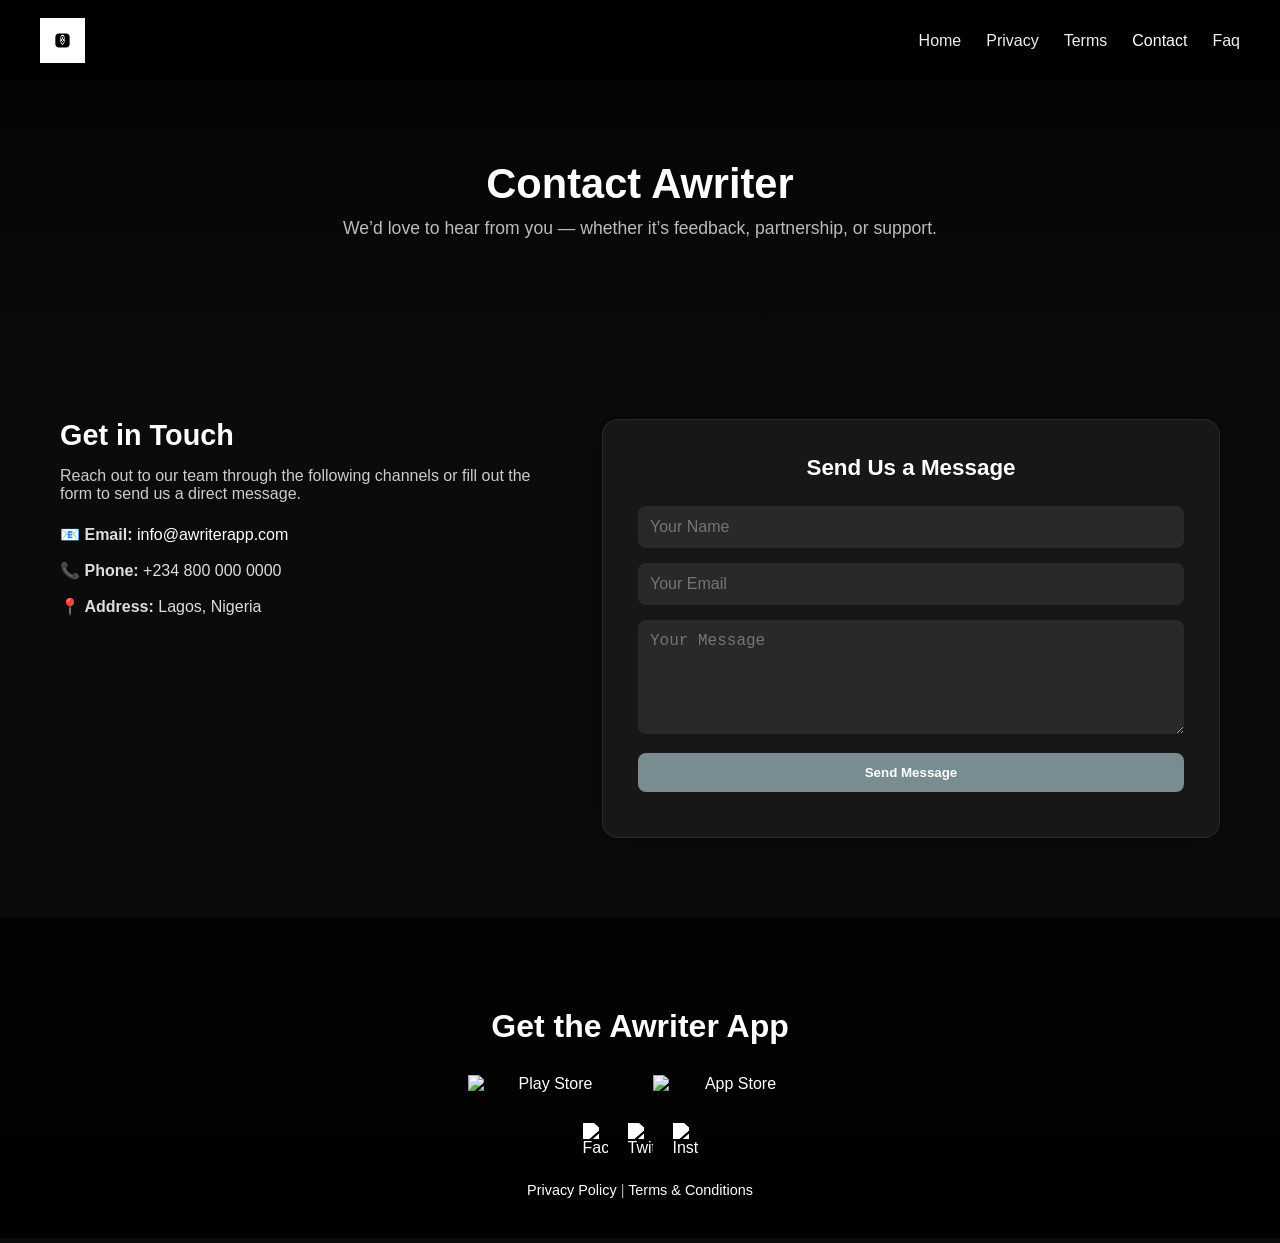
==== contact.html @ 30ffb15b "Initial commit" ====
<!DOCTYPE html>
<html lang="en">
<head>
  <meta charset="UTF-8" />
  <meta name="viewport" content="width=device-width, initial-scale=1.0" />
  <title>Awriter | Contact Us</title>
  <link rel="stylesheet" href="css/contact.css" />

  <!-- EmailJS -->
  <script type="text/javascript" src="https://cdn.emailjs.com/dist/email.min.js"></script>
  <script type="text/javascript">
    (function() {
      emailjs.init("rO7YVn5J95ugi54Cm"); // Replace with your EmailJS public key
    })();
  </script>
</head>
<body>

  <!-- Header -->
  <header class="site-header">
    <div class="container header-inner">
      <img src="images/Nextel tech (72).png" alt="AWriter logo" class="logo" />
      <nav>
        <ul>
          <li><a href="index.html">Home</a></li>
          <li><a href="privacy.html">Privacy</a></li>
          <li><a href="Terms.html">Terms</a></li>
          <li><a href="contact.html" class="active">Contact</a></li>
           <li><a href="faq.html">Faq</a></li>
        </ul>
      </nav>
    </div>
  </header>

  <!-- Hero -->
  <section class="hero">
    <div class="hero-overlay"></div>
    <h1>Contact Awriter</h1>
    <p>We’d love to hear from you — whether it’s feedback, partnership, or support.</p>
  </section>

  <!-- Contact Section -->
  <section class="contact">
    <div class="contact-container">
      <div class="contact-info">
        <h2>Get in Touch</h2>
        <p>Reach out to our team through the following channels or fill out the form to send us a direct message.</p>
        <ul>
          <li>📧 <strong>Email:</strong> <a href="mailto:info@awriterapp.com">info@awriterapp.com</a></li>
          <li>📞 <strong>Phone:</strong> +234 800 000 0000</li>
          <li>📍 <strong>Address:</strong> Lagos, Nigeria</li>
        </ul>
      </div>

      <form id="contact-form" class="contact-form">
        <h2>Send Us a Message</h2>
        <input type="text" name="from_name" placeholder="Your Name" required />
        <input type="email" name="reply_to" placeholder="Your Email" required />
        <textarea name="message" placeholder="Your Message" rows="5" required></textarea>
        <button type="submit">Send Message</button>
        <p id="status-message"></p>
      </form>
    </div>
  </section>

  <!-- Footer -->
  <footer class="footer">
    <div class="footer-bg">
      <div class="footer-gradient"></div>
      <h2>Get the Awriter App</h2>
      <div class="download-row">
        <img src="playstore.png" alt="Play Store" />
        <img src="appstore.png" alt="App Store" />
      </div>
      <div class="socials">
        <img src="facebook.svg" alt="Facebook" />
        <img src="twitter.svg" alt="Twitter" />
        <img src="instagram.svg" alt="Instagram" />
      </div>
      <p><a href="privacy.html">Privacy Policy</a> | <a href="Terms.html">Terms & Conditions</a></p>
    </div>
  </footer>

  <!-- Sticky Header -->
  <script>
    window.addEventListener("scroll", () => {
      const header = document.querySelector(".site-header");
      if (window.scrollY > 20) header.classList.add("scrolled");
      else header.classList.remove("scrolled");
    });
  </script>

  <!-- EmailJS Script -->
  <script>
    document.getElementById('contact-form').addEventListener('submit', function(event) {
      event.preventDefault();

      emailjs.sendForm('service_wnz6v8c', 'template_6586d5d', this)
        .then(function() {
          document.getElementById('status-message').innerText = "✅ Message sent successfully!";
          document.getElementById('contact-form').reset();
        }, function(error) {
          document.getElementById('status-message').innerText = "❌ Failed to send message. Try again later.";
          console.error('FAILED...', error);
        });
    });
  </script>

</body>
</html>
---- css/contact.css ----
/* RESET */
* {
  margin: 0;
  padding: 0;
  box-sizing: border-box;
}

body {
  font-family: "Poppins", sans-serif;
  background-color: #0b0b0b;
  color: #fff;
  overflow-x: hidden;
}

/* HEADER */
.site-header {
  position: fixed;
  top: 0;
  width: 100%;
  background: rgba(0, 0, 0, 0.75);
  backdrop-filter: blur(8px);
  padding: 18px 25px;
  z-index: 1000;
}

.header-inner {
  max-width: 1200px;
  margin: auto;
  display: flex;
  align-items: center;
  justify-content: space-between;
}

.logo {
  height: 45px;
}

nav ul {
  display: flex;
  list-style: none;
  gap: 25px;
}

nav ul li a {
  color: #eee;
  text-decoration: none;
  font-weight: 500;
  transition: 0.3s;
}

nav ul li a.active,
nav ul li a:hover {
  color: #ffffff;
}

/* HERO */
.hero {
  padding: 160px 20px 100px;
  text-align: center;
  position: relative;
  background: url("images/contact-bg.jpg") center/cover no-repeat;
}

.hero::before {
  content: "";
  position: absolute;
  inset: 0;
  background: linear-gradient(rgba(0, 0, 0, 0.8), rgba(10, 10, 10, 0.9));
  z-index: 0;
}

.hero h1,
.hero p {
  position: relative;
  z-index: 1;
}

.hero h1 {
  font-size: 2.6rem;
  font-weight: 600;
  margin-bottom: 10px;
}

.hero p {
  font-size: 1.1rem;
  color: #bbb;
}

/* CONTACT */
.contact {
  padding: 80px 20px;
  max-width: 1200px;
  margin: auto;
}

.contact-container {
  display: flex;
  flex-wrap: wrap;
  gap: 40px;
  align-items: flex-start;
  justify-content: space-between;
}

.contact-info {
  flex: 1 1 40%;
}

.contact-info h2 {
  font-size: 1.8rem;
  color: #ffffff;
  margin-bottom: 15px;
}

.contact-info p {
  color: #ccc;
  margin-bottom: 20px;
}

.contact-info ul {
  list-style: none;
}

.contact-info li {
  margin-bottom: 12px;
  color: #ddd;
  line-height: 1.5;
}

.contact-info a {
  color: #ffffff;
  text-decoration: none;
  font-weight: 500;
}

.contact-info a:hover {
  text-decoration: underline;
}

/* FORM */
.contact-form {
  flex: 1 1 50%;
  background: rgba(255, 255, 255, 0.05);
  padding: 35px;
  border-radius: 16px;
  border: 1px solid rgba(255, 255, 255, 0.08);
  box-shadow: 0 0 25px rgba(0, 0, 0, 0.4);
}

.contact-form h2 {
  margin-bottom: 25px;
  color: #ffffff;
  font-size: 1.4rem;
  text-align: center;
}

.contact-form input,
.contact-form textarea {
  width: 100%;
  background: rgba(255, 255, 255, 0.08);
  border: none;
  outline: none;
  color: #fff;
  padding: 12px;
  margin-bottom: 15px;
  border-radius: 8px;
  font-size: 1rem;
  transition: 0.3s;
}

.contact-form input:focus,
.contact-form textarea:focus {
  background: rgba(255, 255, 255, 0.15);
}

.contact-form button {
  background: #798c91;
  border: none;
  padding: 12px 25px;
  border-radius: 8px;
  color: #fff;
  font-weight: 600;
  cursor: pointer;
  transition: 0.3s;
  width: 100%;
}

.contact-form button:hover {
  background: #000000;
}

/* STATUS MESSAGE */
#status-message {
  text-align: center;
  margin-top: 10px;
  font-size: 0.95rem;
  color: #9de29d; /* success color */
}

#status-message.error {
  color: #ff6b6b; /* error color */
}

/* FOOTER */
.footer {
  position: relative;
  text-align: center;
  padding: 90px 20px 40px;
  color: #fff;
  overflow: hidden;
}

.footer-gradient {
  position: absolute;
  inset: 0;
  background: 
    linear-gradient(to top, rgba(0, 0, 0, 0.95), rgba(0, 0, 0, 0.7)),
    url("images/footer-bg.jpg") center/cover no-repeat;
  z-index: -1;
}

.footer h2 {
  font-size: 2rem;
  margin-bottom: 30px;
}

.download-row {
  display: flex;
  justify-content: center;
  gap: 25px;
  margin-bottom: 30px;
}

.download-row img {
  width: 160px;
  transition: 0.3s;
}

.download-row img:hover {
  transform: scale(1.05);
}

.socials {
  display: flex;
  justify-content: center;
  gap: 20px;
  margin-bottom: 25px;
}

.socials img {
  width: 25px;
  filter: brightness(0) invert(1);
  transition: 0.3s;
}

.socials img:hover {
  transform: scale(1.2);
  filter: brightness(0) invert(0.5);
}

.footer p {
  color: #aaa;
  font-size: 0.9rem;
}

.footer a {
  color: #ffffff;
  text-decoration: none;
}

.footer a:hover {
  text-decoration: underline;
}

/* RESPONSIVE */
@media (max-width: 768px) {
  .contact-container {
    flex-direction: column;
  }

  .contact-form,
  .contact-info {
    flex: 1 1 100%;
  }

  .hero h1 {
    font-size: 2rem;
  }

  .contact-form {
    padding: 25px;
  }
}
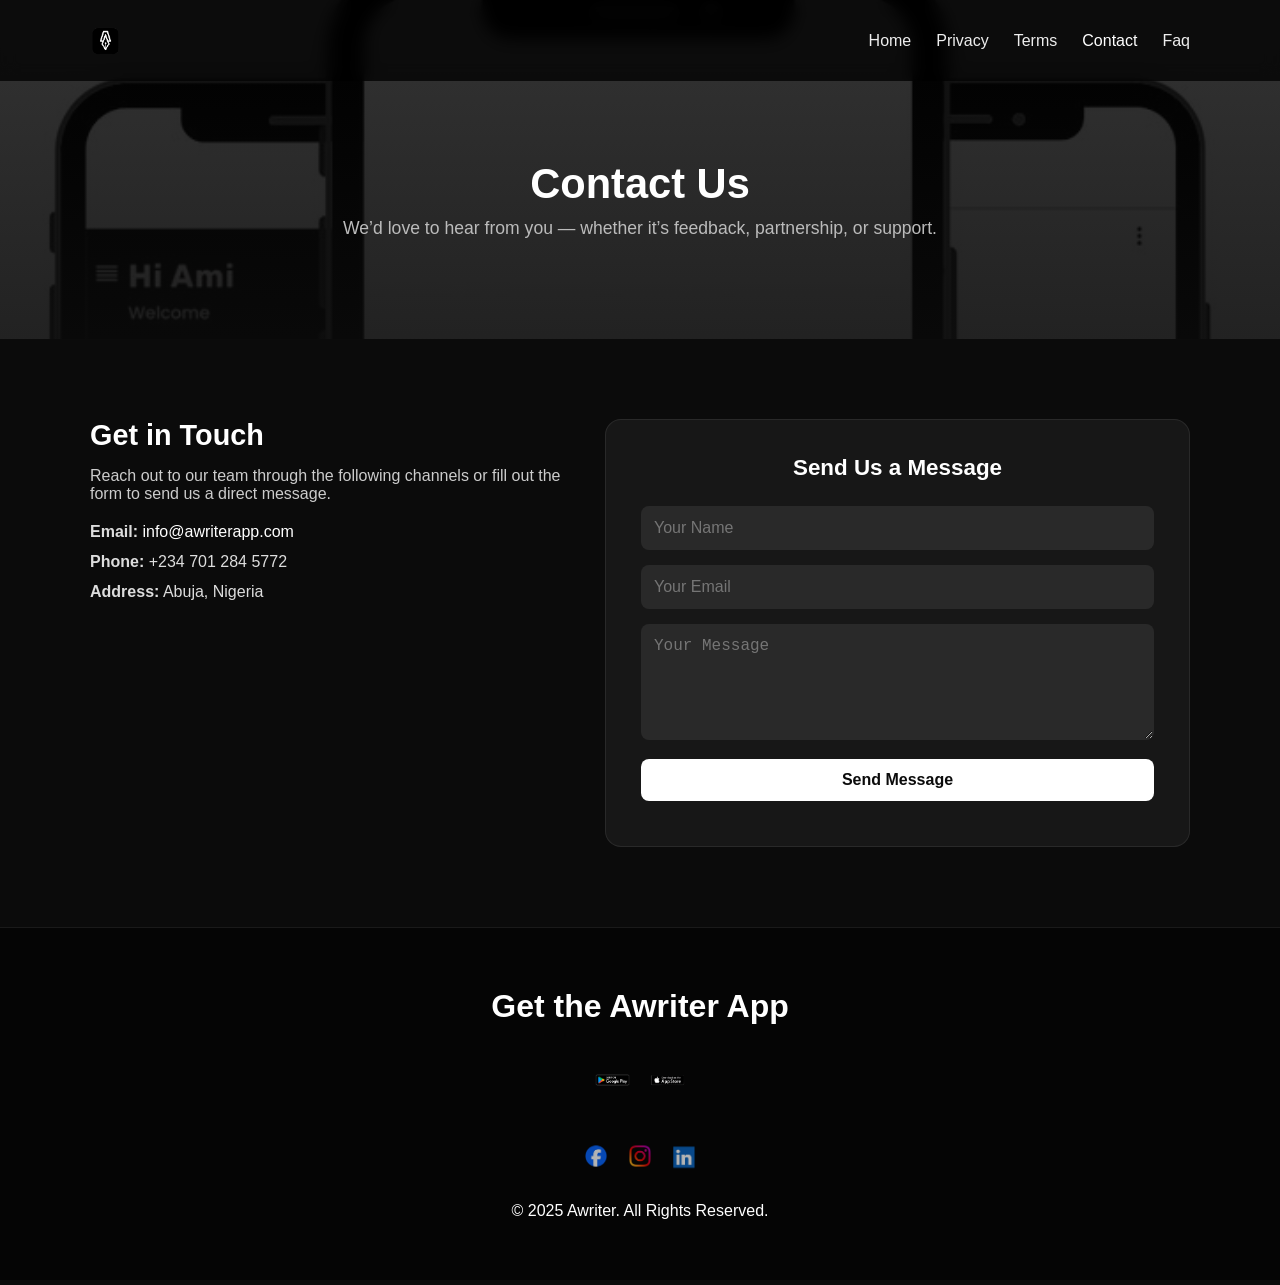
==== commit 41f1deff: "Updated CSS, JS, and layout fixes" ====
--- a/contact.html
+++ b/contact.html
@@ -10,7 +10,7 @@
   <script type="text/javascript" src="https://cdn.emailjs.com/dist/email.min.js"></script>
   <script type="text/javascript">
     (function() {
-      emailjs.init("rO7YVn5J95ugi54Cm"); // Replace with your EmailJS public key
+      emailjs.init("rO7YVn5J95ugi54Cm"); // Your EmailJS public key
     })();
   </script>
 </head>
@@ -19,36 +19,45 @@
   <!-- Header -->
   <header class="site-header">
     <div class="container header-inner">
-      <img src="images/Nextel tech (72).png" alt="AWriter logo" class="logo" />
+      <a href="index.html">
+        <img src="images/Awriter (2).png" alt="AWriter logo" class="logo" />
+      </a>
       <nav>
         <ul>
           <li><a href="index.html">Home</a></li>
           <li><a href="privacy.html">Privacy</a></li>
           <li><a href="Terms.html">Terms</a></li>
           <li><a href="contact.html" class="active">Contact</a></li>
-           <li><a href="faq.html">Faq</a></li>
+          <li><a href="faq.html">Faq</a></li>
         </ul>
       </nav>
+      <!-- This button is for the mobile menu -->
+      <button class="menu-toggle" aria-label="Toggle menu">
+        <span></span>
+        <span></span>
+        <span></span>
+      </button>
     </div>
   </header>
 
   <!-- Hero -->
   <section class="hero">
-    <div class="hero-overlay"></div>
-    <h1>Contact Awriter</h1>
-    <p>We’d love to hear from you — whether it’s feedback, partnership, or support.</p>
+    <div class="hero-content">
+        <h1>Contact Us</h1>
+        <p>We’d love to hear from you — whether it’s feedback, partnership, or support.</p>
+    </div>
   </section>
 
   <!-- Contact Section -->
-  <section class="contact">
-    <div class="contact-container">
+  <main class="contact-section">
+    <div class="container contact-container">
       <div class="contact-info">
         <h2>Get in Touch</h2>
         <p>Reach out to our team through the following channels or fill out the form to send us a direct message.</p>
         <ul>
-          <li>📧 <strong>Email:</strong> <a href="mailto:info@awriterapp.com">info@awriterapp.com</a></li>
-          <li>📞 <strong>Phone:</strong> +234 800 000 0000</li>
-          <li>📍 <strong>Address:</strong> Lagos, Nigeria</li>
+          <li><strong>Email:</strong> <a href="mailto:info@awriterapp.com">info@awriterapp.com</a></li>
+          <li><strong>Phone:</strong> +234 701 284 5772</li>
+          <li><strong>Address:</strong> Abuja, Nigeria</li>
         </ul>
       </div>
 
@@ -61,50 +70,62 @@
         <p id="status-message"></p>
       </form>
     </div>
-  </section>
+  </main>
 
   <!-- Footer -->
   <footer class="footer">
-    <div class="footer-bg">
-      <div class="footer-gradient"></div>
-      <h2>Get the Awriter App</h2>
-      <div class="download-row">
-        <img src="playstore.png" alt="Play Store" />
-        <img src="appstore.png" alt="App Store" />
+      <div class="container">
+          <h2>Get the Awriter App</h2>
+          <div class="download-row">
+            <a href="#"><img src="images/Google playstore  .png" alt="Get it on Google Play"></a>
+        <a href="#"><img src="images/Apple.png" alt="Download on the App Store"></a>
+          </div>
+          <div class="socials">
+            <a href="https://www.facebook.com/share/1BWnaGSzgj/?mibextid=wwXIfr"><img src="images/Facebook (1).png" alt="Facebook"></a>
+        <a href="https://www.instagram.com/awriterapp?igsh=anNoeXozenFmajN5"><img src="images/Awriter (7).png" alt="Instagram"></a>
+        <a href="https://www.linkedin.com/company/awriterapp/"><img src="images/linkedin (1).png" alt="Linkedin"></a> 
+          </div>
+          <p>© 2025 Awriter. All Rights Reserved.</p>
       </div>
-      <div class="socials">
-        <img src="facebook.svg" alt="Facebook" />
-        <img src="twitter.svg" alt="Twitter" />
-        <img src="instagram.svg" alt="Instagram" />
-      </div>
-      <p><a href="privacy.html">Privacy Policy</a> | <a href="Terms.html">Terms & Conditions</a></p>
-    </div>
   </footer>
 
-  <!-- Sticky Header -->
   <script>
+    // Sticky Header
     window.addEventListener("scroll", () => {
-      const header = document.querySelector(".site-header");
-      if (window.scrollY > 20) header.classList.add("scrolled");
-      else header.classList.remove("scrolled");
+      document.querySelector(".site-header").classList.toggle("scrolled", window.scrollY > 20);
     });
-  </script>
 
-  <!-- EmailJS Script -->
-  <script>
-    document.getElementById('contact-form').addEventListener('submit', function(event) {
-      event.preventDefault();
+    // Mobile Menu Toggle
+    const menuToggle = document.querySelector('.menu-toggle');
+    const navUl = document.querySelector('nav ul');
+    if (menuToggle) {
+        menuToggle.addEventListener('click', () => {
+            navUl.classList.toggle('open');
+            menuToggle.classList.toggle('active');
+        });
+    }
 
-      emailjs.sendForm('service_wnz6v8c', 'template_6586d5d', this)
-        .then(function() {
-          document.getElementById('status-message').innerText = "✅ Message sent successfully!";
-          document.getElementById('contact-form').reset();
-        }, function(error) {
-          document.getElementById('status-message').innerText = "❌ Failed to send message. Try again later.";
-          console.error('FAILED...', error);
+    // EmailJS Script
+    const contactForm = document.getElementById('contact-form');
+    if (contactForm) {
+        contactForm.addEventListener('submit', function(event) {
+            event.preventDefault();
+            const statusMessage = document.getElementById('status-message');
+            statusMessage.innerText = "Sending...";
+            statusMessage.classList.remove('error');
+
+            emailjs.sendForm('service_wnz6v8c', 'template_6586d5d', this)
+                .then(function() {
+                    statusMessage.innerText = "✅ Message sent successfully!";
+                    contactForm.reset();
+                }, function(error) {
+                    statusMessage.innerText = "❌ Failed to send message. Please try again.";
+                    statusMessage.classList.add('error');
+                    console.error('FAILED...', error);
+                });
         });
-    });
+    }
   </script>
 
 </body>
-</html>
+</html>
--- a/css/contact.css
+++ b/css/contact.css
@@ -10,6 +10,13 @@
   background-color: #0b0b0b;
   color: #fff;
   overflow-x: hidden;
+}
+
+/* Reusable Container */
+.container {
+    width: 90%;
+    max-width: 1100px;
+    margin: 0 auto;
 }
 
 /* HEADER */
@@ -19,35 +26,32 @@
   width: 100%;
   background: rgba(0, 0, 0, 0.75);
   backdrop-filter: blur(8px);
-  padding: 18px 25px;
+  padding: 1rem 0;
   z-index: 1000;
-}
-
+  transition: all 0.3s ease;
+}
+.site-header.scrolled {
+    background: rgba(0,0,0,0.9);
+}
 .header-inner {
-  max-width: 1200px;
-  margin: auto;
   display: flex;
   align-items: center;
   justify-content: space-between;
 }
-
 .logo {
   height: 45px;
 }
-
 nav ul {
   display: flex;
   list-style: none;
   gap: 25px;
 }
-
 nav ul li a {
   color: #eee;
   text-decoration: none;
   font-weight: 500;
   transition: 0.3s;
 }
-
 nav ul li a.active,
 nav ul li a:hover {
   color: #ffffff;
@@ -58,80 +62,63 @@
   padding: 160px 20px 100px;
   text-align: center;
   position: relative;
-  background: url("images/contact-bg.jpg") center/cover no-repeat;
-}
-
+  background: url("../images/header.jpeg") center/cover no-repeat;
+}
 .hero::before {
   content: "";
   position: absolute;
   inset: 0;
   background: linear-gradient(rgba(0, 0, 0, 0.8), rgba(10, 10, 10, 0.9));
-  z-index: 0;
-}
-
-.hero h1,
-.hero p {
+}
+.hero-content {
   position: relative;
   z-index: 1;
 }
-
 .hero h1 {
   font-size: 2.6rem;
   font-weight: 600;
   margin-bottom: 10px;
 }
-
 .hero p {
   font-size: 1.1rem;
   color: #bbb;
 }
 
 /* CONTACT */
-.contact {
-  padding: 80px 20px;
-  max-width: 1200px;
-  margin: auto;
-}
-
+.contact-section {
+  padding: 80px 0;
+}
 .contact-container {
   display: flex;
   flex-wrap: wrap;
   gap: 40px;
   align-items: flex-start;
-  justify-content: space-between;
-}
-
+}
 .contact-info {
   flex: 1 1 40%;
-}
-
+  min-width: 300px; /* Prevent it from getting too squished */
+}
 .contact-info h2 {
   font-size: 1.8rem;
   color: #ffffff;
   margin-bottom: 15px;
 }
-
 .contact-info p {
   color: #ccc;
   margin-bottom: 20px;
 }
-
 .contact-info ul {
   list-style: none;
 }
-
 .contact-info li {
   margin-bottom: 12px;
   color: #ddd;
-  line-height: 1.5;
-}
-
+}
 .contact-info a {
   color: #ffffff;
   text-decoration: none;
   font-weight: 500;
 }
-
 .contact-info a:hover {
   text-decoration: underline;
 }
@@ -139,25 +126,23 @@
 /* FORM */
 .contact-form {
   flex: 1 1 50%;
+  min-width: 300px;
   background: rgba(255, 255, 255, 0.05);
   padding: 35px;
   border-radius: 16px;
   border: 1px solid rgba(255, 255, 255, 0.08);
-  box-shadow: 0 0 25px rgba(0, 0, 0, 0.4);
-}
-
+}
 .contact-form h2 {
   margin-bottom: 25px;
   color: #ffffff;
   font-size: 1.4rem;
   text-align: center;
 }
-
 .contact-form input,
 .contact-form textarea {
   width: 100%;
   background: rgba(255, 255, 255, 0.08);
-  border: none;
+  border: 1px solid transparent;
   outline: none;
   color: #fff;
   padding: 12px;
@@ -166,26 +151,25 @@
   font-size: 1rem;
   transition: 0.3s;
 }
-
 .contact-form input:focus,
 .contact-form textarea:focus {
   background: rgba(255, 255, 255, 0.15);
-}
-
+  border-color: rgba(255, 255, 255, 0.2);
+}
 .contact-form button {
-  background: #798c91;
+  background: #ffffff;
   border: none;
   padding: 12px 25px;
   border-radius: 8px;
-  color: #fff;
+  color: #0b0b0b;
   font-weight: 600;
   cursor: pointer;
   transition: 0.3s;
   width: 100%;
-}
-
+  font-size: 1rem;
+}
 .contact-form button:hover {
-  background: #000000;
+  background: #cccccc;
 }
 
 /* STATUS MESSAGE */
@@ -195,98 +179,95 @@
   font-size: 0.95rem;
   color: #9de29d; /* success color */
 }
-
 #status-message.error {
   color: #ff6b6b; /* error color */
 }
 
 /* FOOTER */
 .footer {
-  position: relative;
-  text-align: center;
-  padding: 90px 20px 40px;
-  color: #fff;
-  overflow: hidden;
-}
-
-.footer-gradient {
-  position: absolute;
-  inset: 0;
-  background: 
-    linear-gradient(to top, rgba(0, 0, 0, 0.95), rgba(0, 0, 0, 0.7)),
-    url("images/footer-bg.jpg") center/cover no-repeat;
-  z-index: -1;
-}
-
+  text-align: center;
+  padding: 60px 20px;
+  background-color: #050505;
+  border-top: 1px solid #1a1a1a;
+}
 .footer h2 {
   font-size: 2rem;
   margin-bottom: 30px;
 }
-
 .download-row {
   display: flex;
   justify-content: center;
-  gap: 25px;
+  gap: 20px;
   margin-bottom: 30px;
 }
-
 .download-row img {
-  width: 160px;
-  transition: 0.3s;
-}
-
+  height: 50px;
+  border-radius: 8px;
+  transition: 0.3s;
+}
 .download-row img:hover {
   transform: scale(1.05);
 }
-
 .socials {
   display: flex;
   justify-content: center;
   gap: 20px;
   margin-bottom: 25px;
 }
-
 .socials img {
-  width: 25px;
-  filter: brightness(0) invert(1);
-  transition: 0.3s;
-}
-
+  width: 24px;
+  opacity: 0.7;
+  transition: 0.3s;
+}
 .socials img:hover {
-  transform: scale(1.2);
-  filter: brightness(0) invert(0.5);
-}
-
-.footer p {
-  color: #aaa;
-  font-size: 0.9rem;
-}
-
-.footer a {
-  color: #ffffff;
-  text-decoration: none;
-}
-
-.footer a:hover {
-  text-decoration: underline;
-}
-
-/* RESPONSIVE */
+  opacity: 1;
+  transform: scale(1.1);
+}
+
+/* =================================
+   NEW: HAMBURGER & MOBILE MENU STYLES
+==================================== */
+.menu-toggle {
+    display: none;
+    flex-direction: column;
+    justify-content: space-around;
+    width: 28px;
+    height: 22px;
+    background: transparent;
+    border: none;
+    cursor: pointer;
+    z-index: 1001;
+}
+.menu-toggle span {
+    width: 100%; height: 3px; background: #fff;
+    border-radius: 5px; transition: all 0.3s ease-in-out;
+}
+.menu-toggle.active span:nth-child(1) { transform: translateY(9px) rotate(45deg); }
+.menu-toggle.active span:nth-child(2) { opacity: 0; }
+.menu-toggle.active span:nth-child(3) { transform: translateY(-10px) rotate(-45deg); }
+
+/* =================================
+   NEW: MOBILE RESPONSIVE CODE
+==================================== */
 @media (max-width: 768px) {
-  .contact-container {
-    flex-direction: column;
+  /* --- Header & Nav --- */
+  nav ul {
+      flex-direction: column; justify-content: center; align-items: center;
+      gap: 2rem; background: rgba(0, 0, 0, 0.98);
+      position: fixed; top: 0; left: 0;
+      width: 100%; height: 100vh;
+      transform: translateX(-100%);
+      transition: transform 0.4s ease;
   }
-
-  .contact-form,
-  .contact-info {
-    flex: 1 1 100%;
-  }
-
-  .hero h1 {
-    font-size: 2rem;
-  }
-
-  .contact-form {
-    padding: 25px;
-  }
-}
+  nav ul.open { transform: translateX(0); }
+  nav ul li a { font-size: 1.5rem; }
+  .menu-toggle { display: flex; }
+
+  /* --- Content Adjustments --- */
+  .hero { padding: 120px 20px 60px; }
+  .hero h1 { font-size: 2.2rem; }
+  
+  .contact-section { padding: 60px 0; }
+  .contact-container { flex-direction: column; }
+  .contact-form { padding: 25px; }
+}
